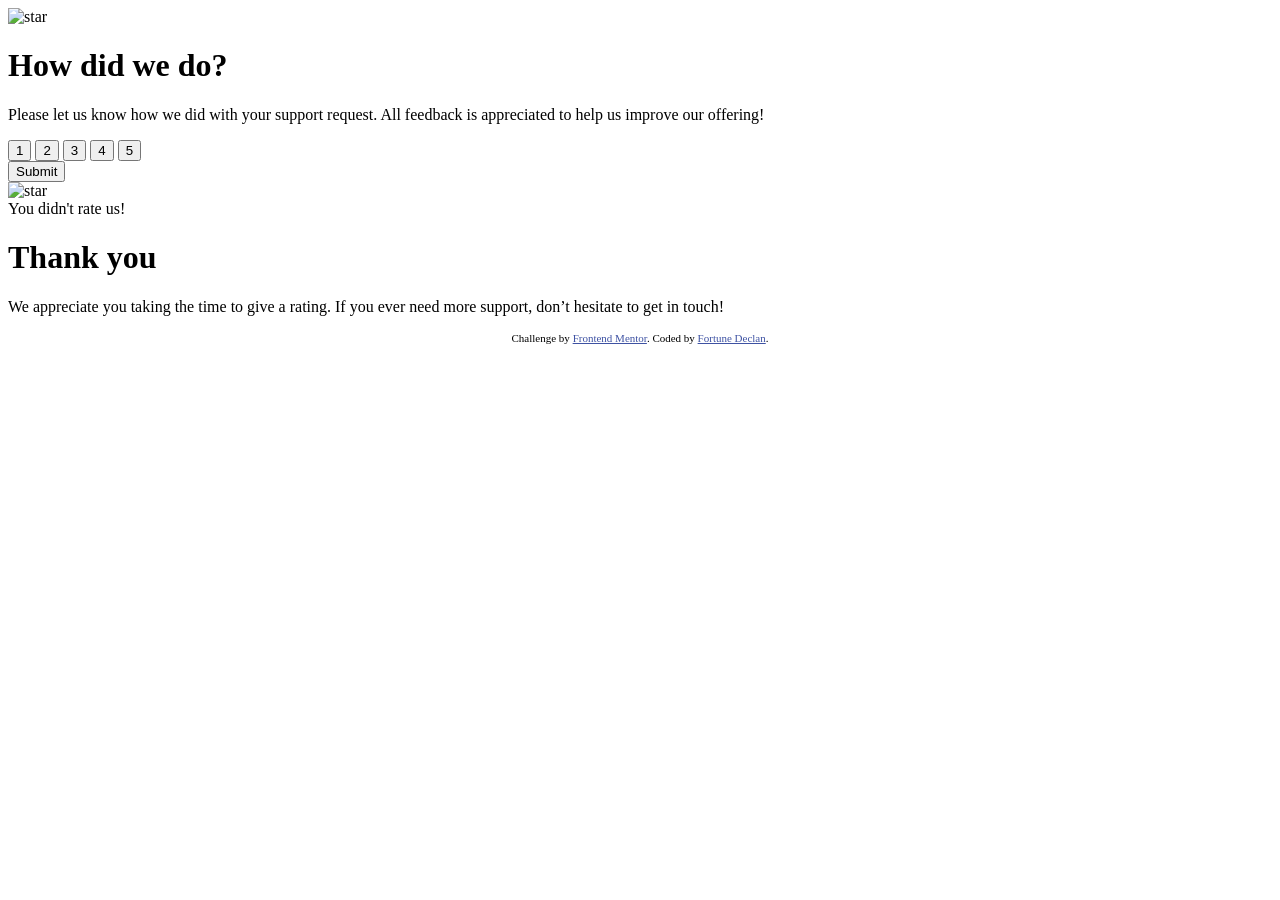
==== index.html @ de84a8d7 "Fix" ====
<!DOCTYPE html>
<html lang="en">

<head>
  <meta charset="UTF-8">
  <meta name="viewport" content="width=device-width, initial-scale=1.0">
  <!-- displays site properly based on user's device -->

  <link rel="icon" type="image/png" sizes="32x32" href="./images/favicon-32x32.png">
  <link rel="stylesheet" href="./styles.css">

  <title>Frontend Mentor | Interactive rating component</title>

  <!-- Feel free to remove these styles or customise in your own stylesheet 👍 -->
  <style>
    .attribution {
      font-size: 11px;
      text-align: center;
    }

    .attribution a {
      color: hsl(228, 45%, 44%);
    }
  </style>
</head>

<body>
  <!-- Rating state start -->
  <main class="rating">
    <div class="star-container">
      <span class="star">
        <img src="./images/icon-star.svg" alt="star">
      </span>
    </div>
    <div class="intro-text">
      <h1 class="title">How did we do?</h1>
      <p class="subtitle">
        Please let us know how we did with your support request. All feedback is appreciated
        to help us improve our offering!
      </p>
    </div>
    <div class="rates">
      <button class="rate">1</button>
      <button class="rate">2</button>
      <button class="rate">3</button>
      <button class="rate">4</button>
      <button class="rate">5</button>
    </div>
    <div class="cta">
      <button>Submit</button>
    </div>
  </main>

  <main class="thanks">
    <div class="e-transact">
      <img src="./images/illustration-thank-you.svg" alt="star">
    </div>
    <div class="select">
      <span class="selected">You didn't rate us!</span>
    </div>
    <div class="intro-text">
      <h1 class="title">Thank you</h1>
      <p class="subtitle">
        We appreciate you taking the time to give a rating. If you ever need more support,
        don’t hesitate to get in touch!
      </p>
    </div>
  </main>

  <script src="./script.js"></script>
  <div class="attribution">
    Challenge by <a href="https://www.frontendmentor.io?ref=challenge" target="_blank">Frontend Mentor</a>.
    Coded by <a href="#">Fortune Declan</a>.
  </div>
</body>

</html>
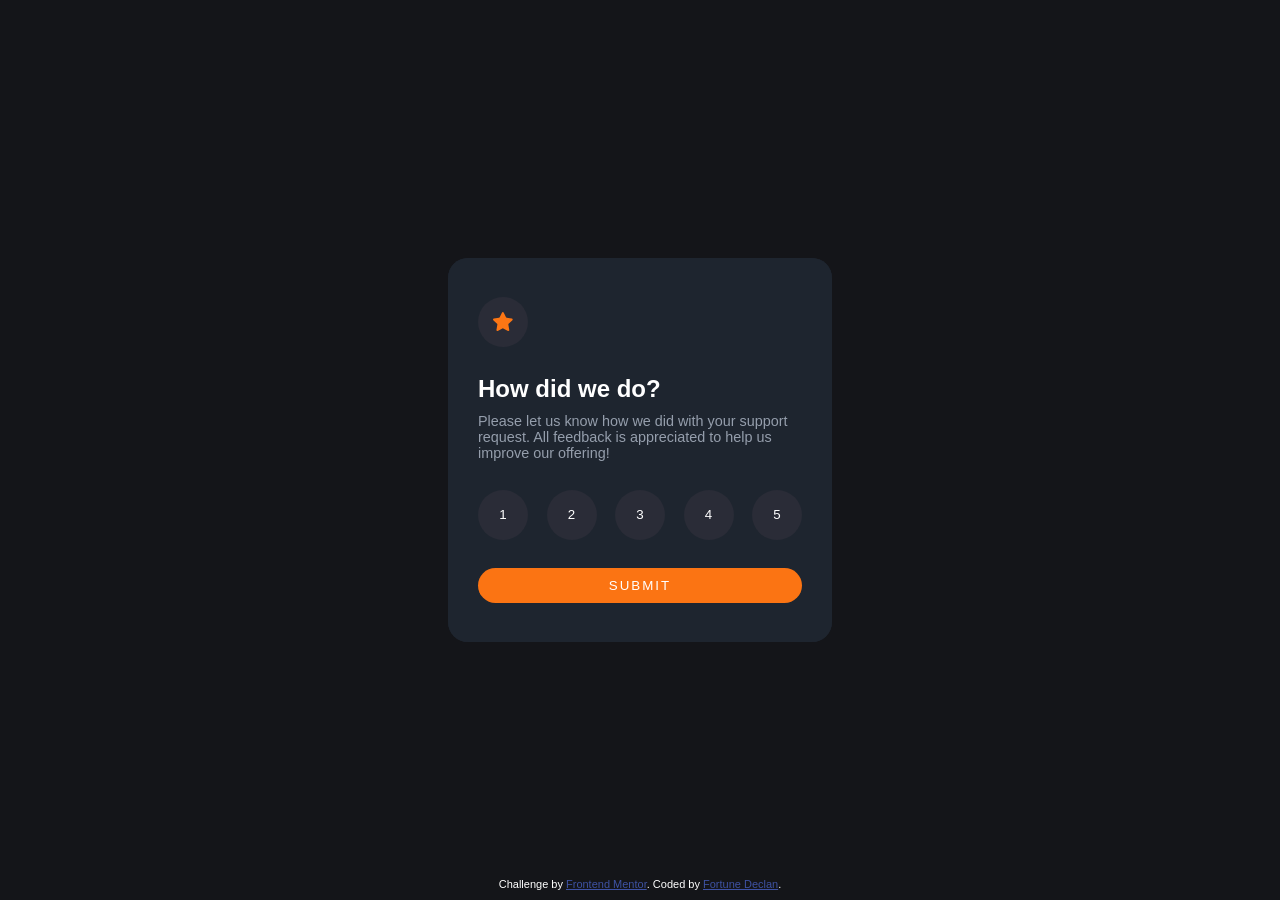
==== commit 15fb41f7: "Update index.html" ====
--- a/index.html
+++ b/index.html
@@ -7,7 +7,7 @@
   <!-- displays site properly based on user's device -->
 
   <link rel="icon" type="image/png" sizes="32x32" href="./images/favicon-32x32.png">
-  <link rel="stylesheet" href="./styles.css">
+  <link rel="stylesheet" href="./interactive-rating-component-main/interactive-rating-component-main/styles.css">
 
   <title>Frontend Mentor | Interactive rating component</title>
 
@@ -29,7 +29,8 @@
   <main class="rating">
     <div class="star-container">
       <span class="star">
-        <img src="./images/icon-star.svg" alt="star">
+        <img src="./interactive-rating-component-main/interactive-rating-component-main/images/icon-star.svg"
+          alt="star">
       </span>
     </div>
     <div class="intro-text">
@@ -53,7 +54,8 @@
 
   <main class="thanks">
     <div class="e-transact">
-      <img src="./images/illustration-thank-you.svg" alt="star">
+      <img src="./interactive-rating-component-main/interactive-rating-component-main/images/illustration-thank-you.svg"
+        alt="star">
     </div>
     <div class="select">
       <span class="selected">You didn't rate us!</span>
@@ -67,10 +69,10 @@
     </div>
   </main>
 
-  <script src="./script.js"></script>
+  <script src="./interactive-rating-component-main/interactive-rating-component-main/script.js"></script>
   <div class="attribution">
     Challenge by <a href="https://www.frontendmentor.io?ref=challenge" target="_blank">Frontend Mentor</a>.
-    Coded by <a href="#">Fortune Declan</a>.
+    Coded by <a href="">Fortune Declan</a>.
   </div>
 </body>
 
--- a/interactive-rating-component-main/interactive-rating-component-main/styles.css
+++ b/interactive-rating-component-main/interactive-rating-component-main/styles.css
@@ -0,0 +1,163 @@
+* {
+    margin: 0;
+    padding: 0;
+    box-sizing: border-box;
+}
+
+body {
+    height: 100vh;
+    display: flex;
+    justify-content: center;
+    align-items: center;
+    background-color: hsl(228, 11%, 9%);
+    color: hsl(0, 0%, 100%);
+    font-size: 15px;
+    font-family: 'Segoe UI', Tahoma, Geneva, Verdana, sans-serif;
+}
+
+button {
+    outline: none;
+    border: 0;
+    color: white;
+}
+/*Card section*/
+
+main {
+    background-color: hsl(215, 22%, 15%);
+    width: 24rem;
+    height: 24rem;
+    display: flex;
+    flex-direction: column;
+    justify-content: space-evenly;
+    padding: 10px 30px;
+    border-radius: 20px;
+}
+
+main.rating{
+    z-index: 2;
+}
+/*Star icon*/
+.star {
+    width: 50px;
+    height: 50px;
+    display: flex;
+    align-items: center;
+    justify-content: center;
+    border-radius: 50%;
+    background-color: hsl(231, 13%, 19%);
+}
+
+.star img {
+    width: 40%;
+}
+
+/*Intro text*/
+.intro-text h1 {
+    font-size: 1.5rem;
+    margin-bottom: 10px;
+}
+
+.intro-text p {
+    font-size: 0.9rem;
+    font-weight: 400;
+    color: hsl(217, 12%, 63%);
+}
+
+/*Rates section*/
+.rates {
+    display: flex;
+    justify-content: space-between;
+}
+
+.rates .rate {
+    width: 50px;
+    height: 50px;
+    display: flex;
+    align-items: center;
+    justify-content: center;
+    border-radius: 50%;
+    background-color: hsl(231, 13%, 19%);
+    transition: all 0.5s ease;
+}
+
+.rates .rate:hover {
+    background-color: hsl(216, 12%, 54%);
+    cursor: pointer;
+}
+
+.rates .rate:focus {
+    background-color: hsl(25, 97%, 53%);
+}
+
+/*Cta section*/
+.cta button {
+    width: 100%;
+    padding: 10px 10px;
+    border-radius: 20rem;
+    color: white;
+    text-transform: uppercase;
+    letter-spacing: 2px;
+    background-color: hsl(25, 97%, 53%);
+    transition: all 0.5s ease;
+}
+
+.cta button:hover {
+    color: hsl(25, 97%, 53%);
+    background-color: white;
+    cursor: pointer;
+}
+
+main.thanks {
+    align-items: center;
+    position: absolute;
+    z-index: 1;
+}
+
+.thanks span {
+    padding: 5px 20px;
+    background-color: hsl(231, 13%, 19%);
+    font-size: 0.8rem;
+    border-radius: 2rem;
+    color: hsl(25, 97%, 53%);
+}
+
+.thanks .intro-text {
+    display: flex;
+    flex-direction: column;
+    align-items: center;
+    text-align: center;
+}
+
+.attribution {
+    position: absolute;
+    bottom: 10px;
+}
+
+/*Clicked state*/
+.clicked {
+    display: none;
+}
+
+/*Mobile design*/
+@media screen and (max-width: 375px){
+
+    main {
+        width: 20rem;
+        height: 20rem;
+    }
+
+    .star{
+        width: 35px;
+        height: 35px;
+    }
+
+    .rates .rate {
+        width: 35px;
+        height: 35px;
+    }
+
+    .thanks .select {
+        margin: 10px 0;
+    }
+}
+
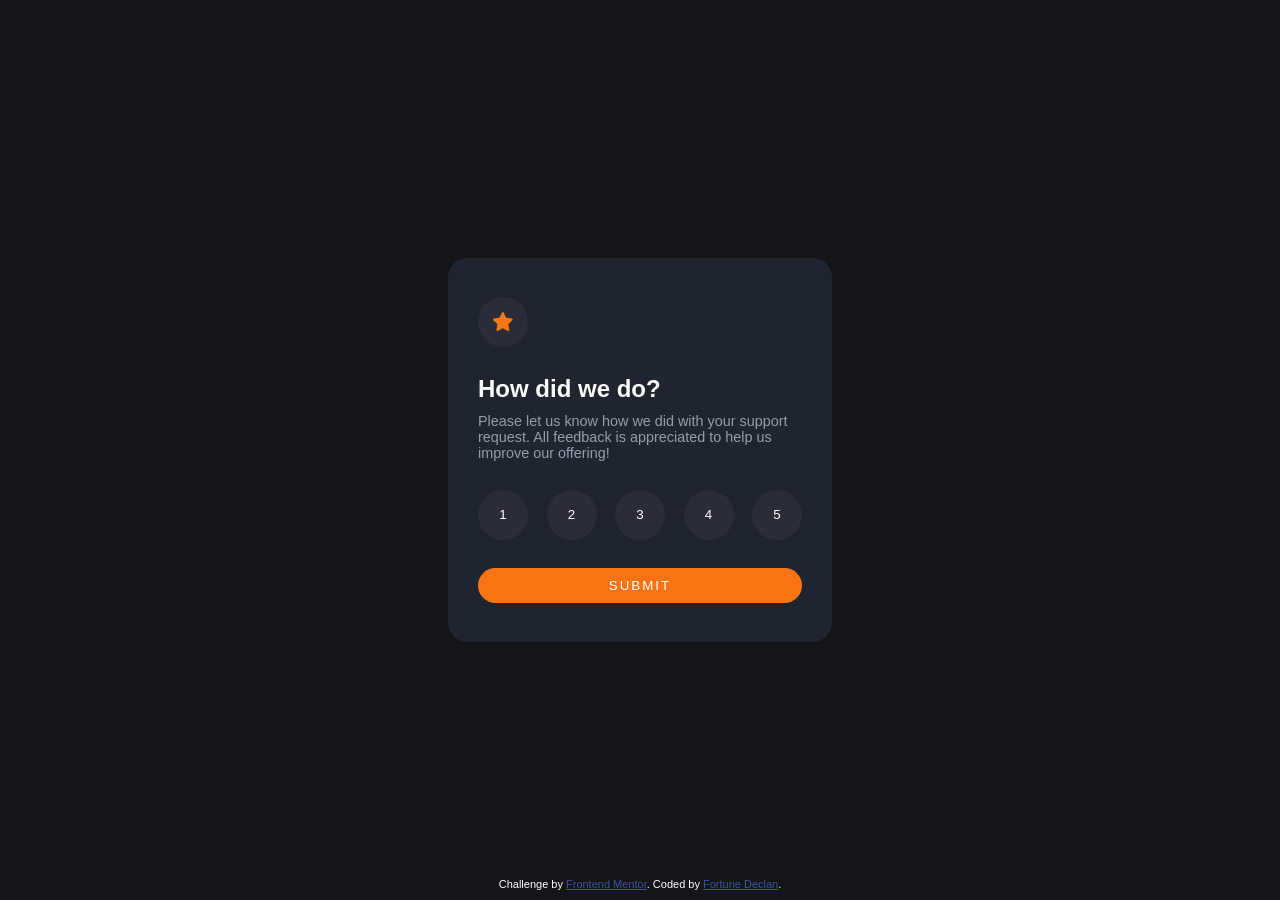
==== commit ef05cc8d: "Update index.html" ====
--- a/index.html
+++ b/index.html
@@ -72,8 +72,8 @@
   <script src="./interactive-rating-component-main/interactive-rating-component-main/script.js"></script>
   <div class="attribution">
     Challenge by <a href="https://www.frontendmentor.io?ref=challenge" target="_blank">Frontend Mentor</a>.
-    Coded by <a href="">Fortune Declan</a>.
+    Coded by <a href="https://github.com/Savio09">Fortune Declan</a>.
   </div>
 </body>
 
-</html>+</html>
